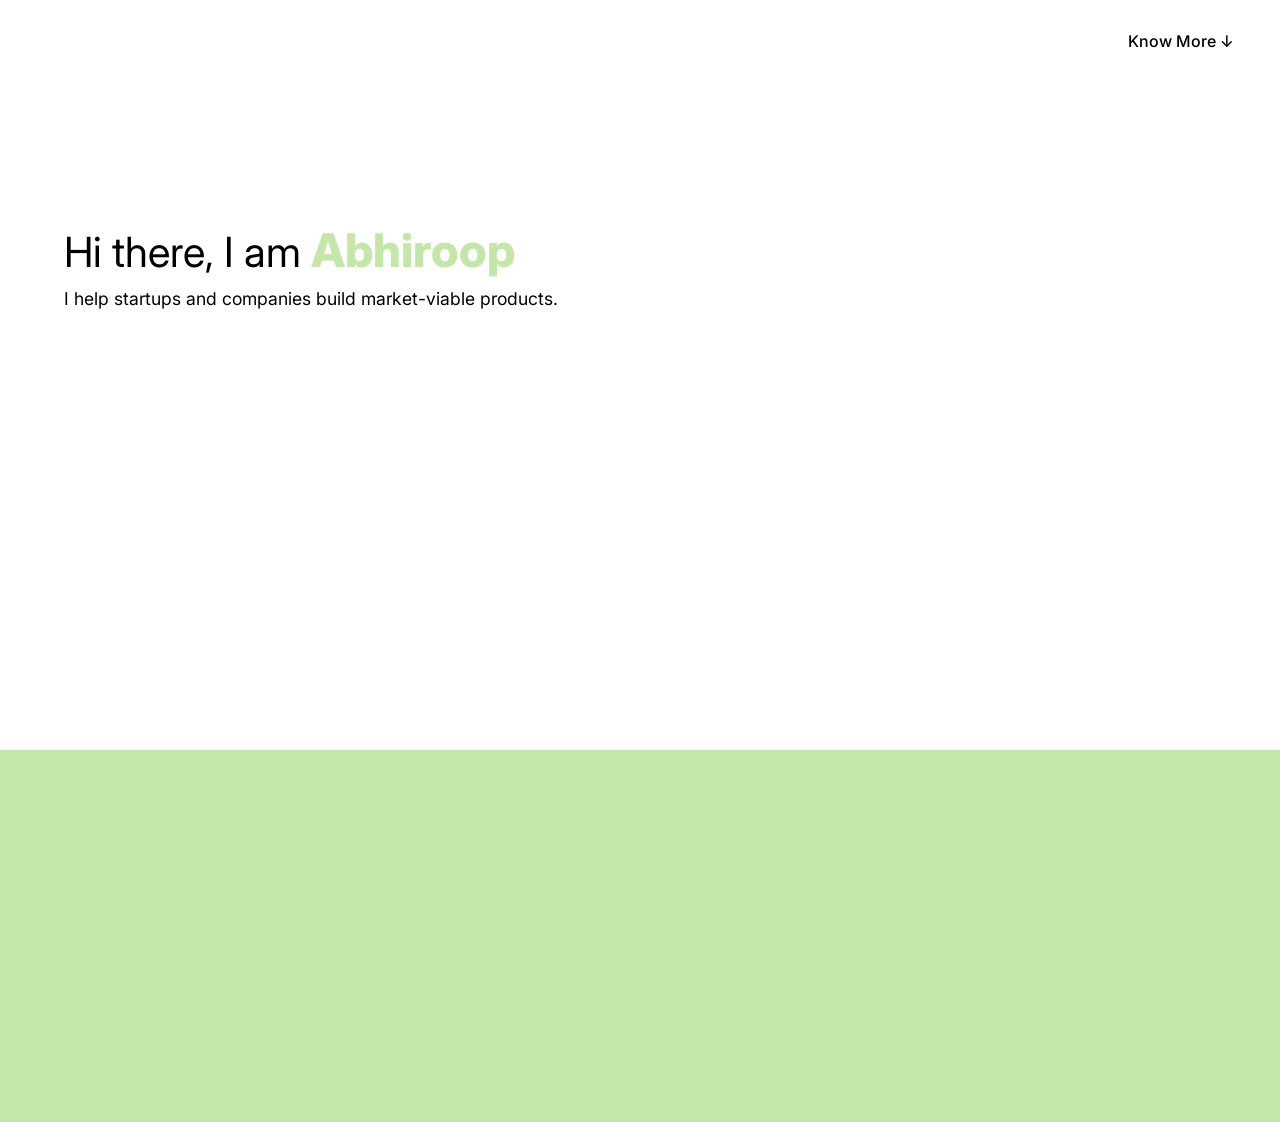
==== index.html @ 42bf2538 "feat: persistent green overscroll, contact options, GSAP hover decode effect & Cloudflare Pages setu" ====
<!DOCTYPE html>
<html lang="en">
<head>
    <meta charset="UTF-8">
    <meta name="viewport" content="width=device-width, initial-scale=1.0">
    <title>Abhiroop | Portfolio</title>
    <meta name="description" content="Hi there, I am Abhiroop. I help startups and companies build market-viable products, scalable cloud architecture, and B2B SaaS.">
    <meta name="author" content="Abhiroop">
    
    <!-- Open Graph -->
    <meta property="og:title" content="Abhiroop | Portfolio">
    <meta property="og:description" content="Product Developer & Tech Enthusiast building market-viable products.">
    <meta property="og:type" content="website">

    <!-- Favicon SVG -->
    <link rel="icon" href="data:image/svg+xml,<svg xmlns='http://www.w3.org/2000/svg' viewBox='0 0 100 100'><rect width='100' height='100' rx='20' fill='%23C4E6A8'/><text x='50%' y='65%' font-size='60' font-family='sans-serif' font-weight='800' fill='%23ffffff' text-anchor='middle'>A</text></svg>">

    <!-- Gotham / Inter font -->
    <link href="https://fonts.googleapis.com/css2?family=Inter:wght@400;500;600;700;800&display=swap" rel="stylesheet">

    <link rel="stylesheet" href="style.css">

    <!-- GSAP -->
    <script src="https://cdnjs.cloudflare.com/ajax/libs/gsap/3.12.4/gsap.min.js"></script>
</head>

<body>

    <!-- Top Right Button -->
    <button id="knowMoreBtn" class="top-right-btn" data-original-text="Know More ↓">Know More ↓</button>

    <!-- Main Content -->
    <main class="page1-content">
        <h1>Hi there, I am <span class="name">Abhiroop</span></h1>
        <p>I help startups and companies build market-viable products.</p>
    </main>

    <!-- Green Floor Section -->
    <div class="floor-strip"></div>

    <!-- Transition Strip -->
    <div id="shadowPanel"></div>

    <!-- Script -->
    <script src="script.js"></script>

</body>
</html>
---- style.css ----
/* =========================
   GENERAL PAGE RULES
========================= */
html {
    height: 100%;
    background-color: #C4E6A8;
    background: linear-gradient(to bottom, #ffffff 50%, #C4E6A8 50%);
    overscroll-behavior: none;
    overscroll-behavior-y: none;
}

body {
    margin: 0;
    padding: 0;
    font-family: 'Inter', -apple-system, BlinkMacSystemFont, 'Segoe UI', Roboto, sans-serif;
    background: white;
    min-height: 100vh;
    height: 100vh;
    overflow: hidden;
    overscroll-behavior: none;
    overscroll-behavior-y: none;
    position: relative;
    box-sizing: border-box;
}

/* =========================
   PAGE 1 CONTENT (INDEX)
========================= */
.page1-content {
    margin-top: calc(22vh + 24px); /* pushed down ~24px */
    margin-left: 5vw;
    position: relative;
    z-index: 2;
}

.page1-content h1 {
    margin: 0;
    font-size: 2.6rem;
    font-weight: 400;
}

.name {
    font-weight: 800;
    font-size: 2.9rem;
    color: #C4E6A8; /* green highlight for name */
}

.page1-content p {
    margin-top: 10px;
    font-size: 1.1rem;
}

/* =========================
   KNOW MORE / HOME BUTTON
========================= */
.top-right-btn {
    position: fixed;
    top: 30px;
    right: 40px;
    background: none;
    border: none;
    font-size: 1rem;
    cursor: pointer;
    color: black;
    font-weight: 500;
    z-index: 1300;
    font-family: inherit;
    transition: opacity 0.2s ease;
}

.top-right-btn:hover {
    opacity: 0.7;
}

/* HOME BUTTON COLOR ON KNOW MORE PAGE */
.page2 .top-right-btn {
    color: white;
}

/* =========================
   GREEN FLOOR (PAGE 1)
========================= */
.floor-strip {
    position: fixed;
    bottom: 0;
    left: 0;
    width: 100%;
    height: 150px;
    background: #C4E6A8;
    box-shadow: 0 100vh 0 100vh #C4E6A8;
    z-index: 1;
    pointer-events: none;
}

.floor-strip::after {
    content: '';
    position: absolute;
    top: 100%;
    left: 0;
    width: 100%;
    height: 200vh;
    background: #C4E6A8;
}

/* =========================
   PAGE 2 BASE STYLES
========================= */
.page2 {
    background: #C4E6A8;
    height: 100vh;
    margin: 0;
    padding: 0;
    overflow: hidden;
    overscroll-behavior: none;
    perspective: 800px;
    color: white;
}

.page2-content {
    position: relative;
    height: 100%;
}

/* =========================
   PAGE 2 TYPOGRAPHY
========================= */
.page2-content h1 {
    font-size: 4.8rem;
    margin: 10px 0;
}

.page2-content p {
    margin: 6px 0;
    font-size: 1rem;
}

/* =========================
   PAGE 2 MAIN GRID LAYOUT
========================= */
.content-grid {
    display: grid;

    /* LEFT | RIGHT */
    grid-template-columns: 420px 1fr;
    column-gap: 120px;

    align-items: center;
    min-height: calc(100vh - 240px);

    /* baseline padding */
    padding: 140px;
    padding-top: 165px; /* moved grid down ~25px */

    box-sizing: border-box;
}

/* =========================
   LEFT COLUMN (TITLES)
========================= */
.section-titles {
    justify-self: start;
    text-align: left;
}

.section-titles h1 {
    line-height: 1.1;
    cursor: pointer;
    user-select: none;
    display: inline-block;
    width: fit-content;
    margin: 10px 0;
    transition: opacity 0.2s ease;
}

.section-titles h1:hover {
    opacity: 0.85;
}

/* =========================
   RIGHT COLUMN (ABOUT TEXT)
========================= */
.section-about {
    justify-self: end;
    max-width: 360px;
    width: 100%;
}

.section-about h2 {
    font-size: 1.2rem;
    font-weight: 600;
    line-height: 1.3;
    margin: 0 0 14px 0;
}

.section-about p {
    font-size: 0.95rem;
    line-height: 1.6;
    margin-bottom: 14px;
}

/* =========================
   FOOTER
========================= */
.section-footer {
    position: absolute;
    bottom: 100px;
    left: 140px; /* aligned with grid padding */

    display: flex;
    align-items: center;
    gap: 60px;

    font-size: 0.9rem;
}

/* Footer label */
.footer-label {
    margin-right: 40px;
    white-space: nowrap;
}

/* Interactive footer items */
.footer-item {
    display: inline-flex;
    align-items: center;

    padding: 6px 10px;
    border-radius: 8px;

    background: transparent;
    border: 1px solid transparent;
    color: white;
    text-decoration: none;
    font-family: inherit;
    font-size: inherit;

    transition:
        padding 0.25s ease,
        background-color 0.25s ease,
        border-color 0.25s ease;

    cursor: pointer;
    white-space: nowrap;
}

/* Hover effect: REAL layout push */
.footer-item:hover {
    padding: 6px 18px;
    background-color: rgba(0, 0, 0, 0.35);
    border-color: rgba(255, 255, 255, 0.25);
    color: white;
}

/* =========================
   SPLIT TEXT ANIMATION
========================= */
.char {
    display: inline-block;
    backface-visibility: hidden;
}

/* =========================
   PAGE 2 IFRAME
========================= */
#page2frame {
    position: fixed;
    top: 0;
    left: 0;
    width: 100%;
    height: 100%;
    border: none;
    background: #C4E6A8;
    z-index: 999;
}

/* =========================
   SLOT MACHINE TRANSITION PANEL
========================= */
#shadowPanel {
    position: fixed;
    top: -75px;
    left: 0;
    width: 100%;
    height: 150px;
    background: black;
    z-index: 1200;
    pointer-events: none;
    transform: translateY(-200px);
}
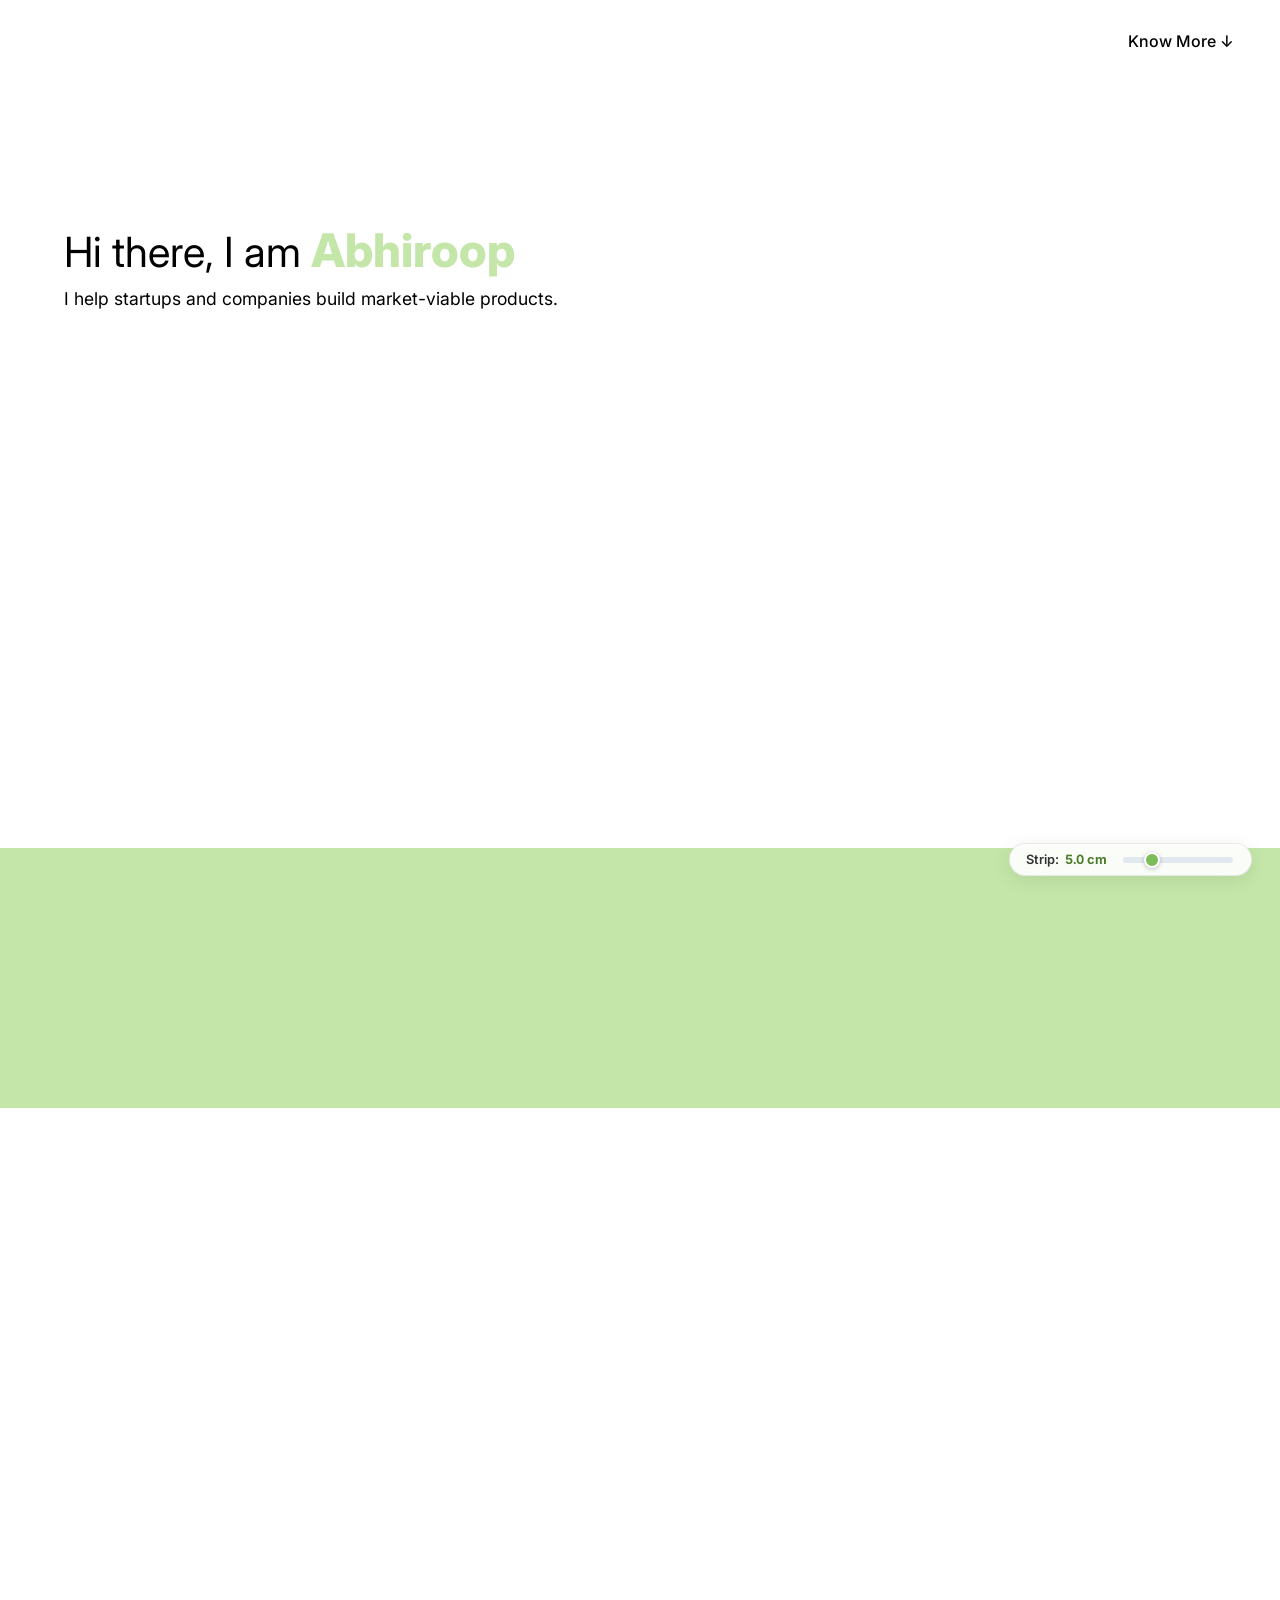
==== commit 80c83c43: "feat: make hero scrollable, push strip to 5cm peek, add strip slider control & infinite green bottom" ====
--- a/index.html
+++ b/index.html
@@ -29,14 +29,24 @@
     <!-- Top Right Button -->
     <button id="knowMoreBtn" class="top-right-btn" data-original-text="Know More ↓">Know More ↓</button>
 
-    <!-- Main Content -->
-    <main class="page1-content">
-        <h1>Hi there, I am <span class="name">Abhiroop</span></h1>
-        <p>I help startups and companies build market-viable products.</p>
-    </main>
+    <!-- Hero Section Container -->
+    <div class="hero-container">
+        <main class="page1-content">
+            <h1>Hi there, I am <span class="name">Abhiroop</span></h1>
+            <p>I help startups and companies build market-viable products.</p>
+        </main>
+    </div>
 
     <!-- Green Floor Section -->
     <div class="floor-strip"></div>
+
+    <!-- Interactive Slider to Push Down / Adjust Strip -->
+    <aside class="strip-slider-widget" id="stripControl">
+        <label for="stripSlider">
+            Strip: <span class="slider-value" id="stripValText">5.0 cm</span>
+        </label>
+        <input type="range" id="stripSlider" min="15" max="180" value="52" step="1" title="Slide to push down or adjust the green strip peek">
+    </aside>
 
     <!-- Transition Strip -->
     <div id="shadowPanel"></div>
--- a/style.css
+++ b/style.css
@@ -1,26 +1,59 @@
+/* =========================
+   CUSTOM PROPERTIES
+========================= */
+:root {
+    --strip-peek: 52px; /* ~5 cm initial peek */
+    --strip-full-height: 260px; /* full height of green floor */
+}
+
 /* =========================
    GENERAL PAGE RULES
 ========================= */
 html {
     height: 100%;
     background-color: #C4E6A8;
-    background: linear-gradient(to bottom, #ffffff 50%, #C4E6A8 50%);
-    overscroll-behavior: none;
-    overscroll-behavior-y: none;
+    background: linear-gradient(to bottom, #ffffff 40%, #C4E6A8 60%);
+    overflow-x: hidden;
 }
 
 body {
     margin: 0;
     padding: 0;
     font-family: 'Inter', -apple-system, BlinkMacSystemFont, 'Segoe UI', Roboto, sans-serif;
-    background: white;
+    background-color: #C4E6A8;
     min-height: 100vh;
-    height: 100vh;
-    overflow: hidden;
-    overscroll-behavior: none;
-    overscroll-behavior-y: none;
+    overflow-x: hidden;
+    overflow-y: auto;
     position: relative;
     box-sizing: border-box;
+}
+
+/* Top white extension: ensures hard scroll / overscroll bounce at the top is pure white */
+body::before {
+    content: '';
+    position: absolute;
+    bottom: 100%;
+    left: 0;
+    width: 100%;
+    height: 200vh;
+    background: #ffffff;
+    pointer-events: none;
+    z-index: 2;
+}
+
+/* =========================
+   HERO CONTAINER (INDEX)
+========================= */
+.hero-container {
+    position: relative;
+    width: 100%;
+    min-height: calc(100vh - var(--strip-peek));
+    background: #ffffff;
+    box-sizing: border-box;
+    display: flex;
+    flex-direction: column;
+    justify-content: flex-start;
+    z-index: 2;
 }
 
 /* =========================
@@ -81,25 +114,104 @@
    GREEN FLOOR (PAGE 1)
 ========================= */
 .floor-strip {
-    position: fixed;
-    bottom: 0;
-    left: 0;
-    width: 100%;
-    height: 150px;
+    position: relative;
+    width: 100%;
+    height: var(--strip-full-height);
     background: #C4E6A8;
-    box-shadow: 0 100vh 0 100vh #C4E6A8;
     z-index: 1;
-    pointer-events: none;
-}
-
+    box-sizing: border-box;
+}
+
+/* Bottom green extension: ensures no matter how hard you scroll at the end, it stays 100% green */
 .floor-strip::after {
     content: '';
     position: absolute;
     top: 100%;
     left: 0;
     width: 100%;
-    height: 200vh;
+    height: 300vh;
     background: #C4E6A8;
+    pointer-events: none;
+}
+
+/* =========================
+   STRIP HEIGHT SLIDER WIDGET
+========================= */
+.strip-slider-widget {
+    position: fixed;
+    bottom: 24px;
+    right: 28px;
+    z-index: 1000;
+    display: flex;
+    align-items: center;
+    gap: 12px;
+    padding: 8px 16px;
+    background: rgba(255, 255, 255, 0.9);
+    backdrop-filter: blur(14px);
+    -webkit-backdrop-filter: blur(14px);
+    border: 1px solid rgba(0, 0, 0, 0.08);
+    border-radius: 999px;
+    box-shadow: 0 4px 20px rgba(0, 0, 0, 0.08);
+    font-family: inherit;
+    transition: opacity 0.25s ease, transform 0.25s ease;
+    user-select: none;
+}
+
+.strip-slider-widget label {
+    font-size: 0.8rem;
+    font-weight: 600;
+    color: #333333;
+    white-space: nowrap;
+    display: flex;
+    align-items: center;
+    gap: 6px;
+}
+
+.strip-slider-widget .slider-value {
+    color: #4a7c29;
+    font-weight: 700;
+    font-variant-numeric: tabular-nums;
+    min-width: 44px;
+}
+
+.strip-slider-widget input[type="range"] {
+    -webkit-appearance: none;
+    appearance: none;
+    width: 110px;
+    height: 6px;
+    border-radius: 4px;
+    background: #e2e8f0;
+    outline: none;
+    cursor: pointer;
+}
+
+.strip-slider-widget input[type="range"]::-webkit-slider-thumb {
+    -webkit-appearance: none;
+    appearance: none;
+    width: 16px;
+    height: 16px;
+    border-radius: 50%;
+    background: #7bbd56;
+    border: 2px solid #ffffff;
+    box-shadow: 0 1px 4px rgba(0, 0, 0, 0.25);
+    cursor: grab;
+    transition: transform 0.15s ease, background-color 0.15s ease;
+}
+
+.strip-slider-widget input[type="range"]::-webkit-slider-thumb:active {
+    cursor: grabbing;
+    transform: scale(1.2);
+    background: #5ea834;
+}
+
+.strip-slider-widget input[type="range"]::-moz-range-thumb {
+    width: 16px;
+    height: 16px;
+    border-radius: 50%;
+    background: #7bbd56;
+    border: 2px solid #ffffff;
+    box-shadow: 0 1px 4px rgba(0, 0, 0, 0.25);
+    cursor: grab;
 }
 
 /* =========================
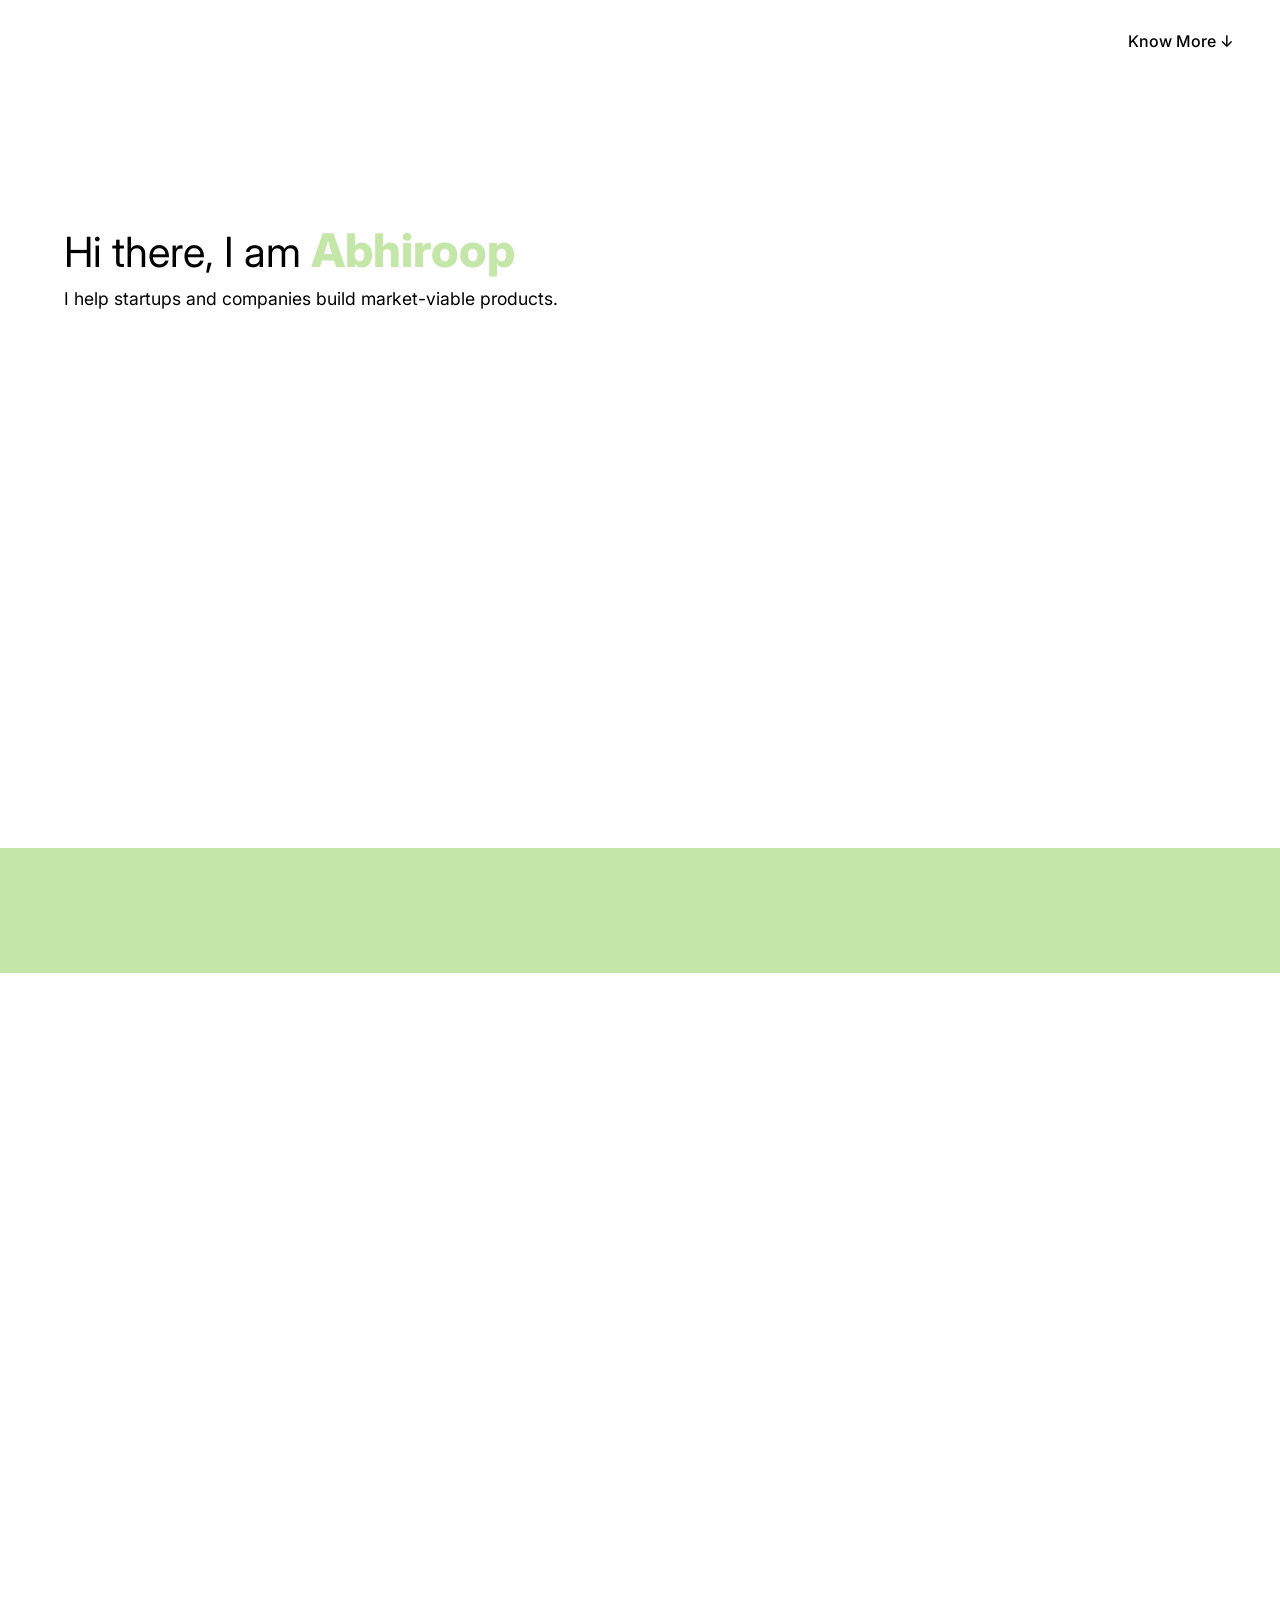
==== commit a8efa25a: "feat: lock strip to 5.0cm initial peek and 12.0cm max scroll limit; add GSAP hero entrance decode an" ====
--- a/index.html
+++ b/index.html
@@ -32,21 +32,15 @@
     <!-- Hero Section Container -->
     <div class="hero-container">
         <main class="page1-content">
-            <h1>Hi there, I am <span class="name">Abhiroop</span></h1>
-            <p>I help startups and companies build market-viable products.</p>
+            <h1 id="heroTitle">
+                <span id="heroPrefix">Hi there, I am </span><span id="heroName" class="name">Abhiroop</span>
+            </h1>
+            <p id="heroSub">I help startups and companies build market-viable products.</p>
         </main>
     </div>
 
     <!-- Green Floor Section -->
     <div class="floor-strip"></div>
-
-    <!-- Interactive Slider to Push Down / Adjust Strip -->
-    <aside class="strip-slider-widget" id="stripControl">
-        <label for="stripSlider">
-            Strip: <span class="slider-value" id="stripValText">5.0 cm</span>
-        </label>
-        <input type="range" id="stripSlider" min="15" max="180" value="52" step="1" title="Slide to push down or adjust the green strip peek">
-    </aside>
 
     <!-- Transition Strip -->
     <div id="shadowPanel"></div>
--- a/style.css
+++ b/style.css
@@ -2,8 +2,8 @@
    CUSTOM PROPERTIES
 ========================= */
 :root {
-    --strip-peek: 52px; /* ~5 cm initial peek */
-    --strip-full-height: 260px; /* full height of green floor */
+    --strip-peek: 52px; /* 5.0 cm initial peek */
+    --strip-full-height: 125px; /* 12.0 cm max visible when fully scrolled */
 }
 
 /* =========================
@@ -76,6 +76,8 @@
     font-weight: 800;
     font-size: 2.9rem;
     color: #C4E6A8; /* green highlight for name */
+    display: inline-block;
+    transition: transform 0.2s ease;
 }
 
 .page1-content p {
@@ -135,86 +137,6 @@
 }
 
 /* =========================
-   STRIP HEIGHT SLIDER WIDGET
-========================= */
-.strip-slider-widget {
-    position: fixed;
-    bottom: 24px;
-    right: 28px;
-    z-index: 1000;
-    display: flex;
-    align-items: center;
-    gap: 12px;
-    padding: 8px 16px;
-    background: rgba(255, 255, 255, 0.9);
-    backdrop-filter: blur(14px);
-    -webkit-backdrop-filter: blur(14px);
-    border: 1px solid rgba(0, 0, 0, 0.08);
-    border-radius: 999px;
-    box-shadow: 0 4px 20px rgba(0, 0, 0, 0.08);
-    font-family: inherit;
-    transition: opacity 0.25s ease, transform 0.25s ease;
-    user-select: none;
-}
-
-.strip-slider-widget label {
-    font-size: 0.8rem;
-    font-weight: 600;
-    color: #333333;
-    white-space: nowrap;
-    display: flex;
-    align-items: center;
-    gap: 6px;
-}
-
-.strip-slider-widget .slider-value {
-    color: #4a7c29;
-    font-weight: 700;
-    font-variant-numeric: tabular-nums;
-    min-width: 44px;
-}
-
-.strip-slider-widget input[type="range"] {
-    -webkit-appearance: none;
-    appearance: none;
-    width: 110px;
-    height: 6px;
-    border-radius: 4px;
-    background: #e2e8f0;
-    outline: none;
-    cursor: pointer;
-}
-
-.strip-slider-widget input[type="range"]::-webkit-slider-thumb {
-    -webkit-appearance: none;
-    appearance: none;
-    width: 16px;
-    height: 16px;
-    border-radius: 50%;
-    background: #7bbd56;
-    border: 2px solid #ffffff;
-    box-shadow: 0 1px 4px rgba(0, 0, 0, 0.25);
-    cursor: grab;
-    transition: transform 0.15s ease, background-color 0.15s ease;
-}
-
-.strip-slider-widget input[type="range"]::-webkit-slider-thumb:active {
-    cursor: grabbing;
-    transform: scale(1.2);
-    background: #5ea834;
-}
-
-.strip-slider-widget input[type="range"]::-moz-range-thumb {
-    width: 16px;
-    height: 16px;
-    border-radius: 50%;
-    background: #7bbd56;
-    border: 2px solid #ffffff;
-    box-shadow: 0 1px 4px rgba(0, 0, 0, 0.25);
-    cursor: grab;
-}
-
-/* =========================
    PAGE 2 BASE STYLES
 ========================= */
 .page2 {
